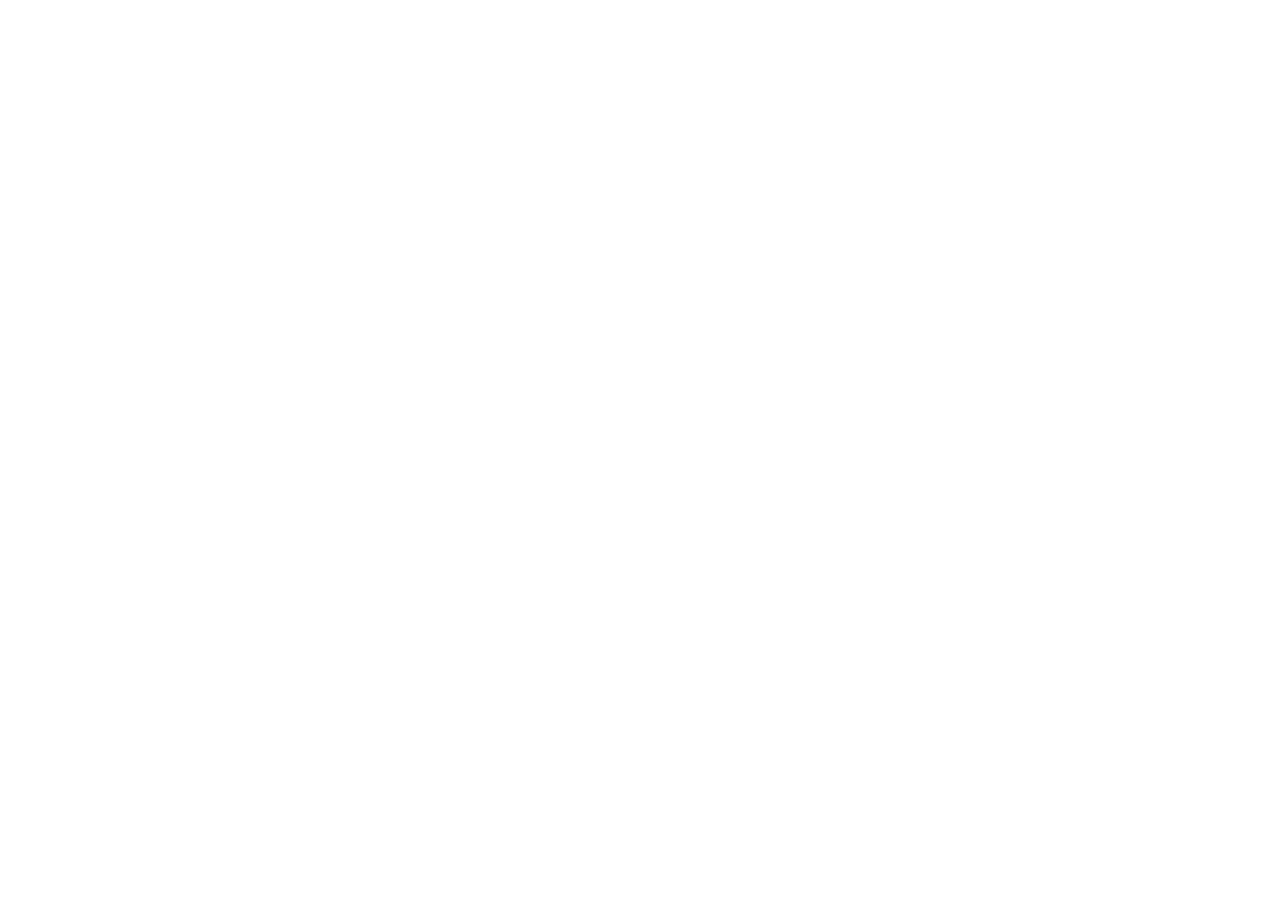
==== block-BHaabu/index.html @ cf7f06b1 "add css file link in index file" ====
<!DOCTYPE html>
<html lang="en">
  <head>
    <meta charset="UTF-8" />
    <meta http-equiv="X-UA-Compatible" content="IE=edge" />
    <meta name="viewport" content="width=device-width, initial-scale=1.0" />
    <title>Assigment I | Background & Gradients</title>
    <link rel="stylesheet" href="assets/stylesheet/style.css" />
  </head>
  <body></body>
</html>
---- block-BHaabu/assets/stylesheet/style.css ----
/* http://meyerweb.com/eric/tools/css/reset/ 
   v2.0 | 20110126
   License: none (public domain)
*/

html,
body,
div,
span,
applet,
object,
iframe,
h1,
h2,
h3,
h4,
h5,
h6,
p,
blockquote,
pre,
a,
abbr,
acronym,
address,
big,
cite,
code,
del,
dfn,
em,
img,
ins,
kbd,
q,
s,
samp,
small,
strike,
strong,
sub,
sup,
tt,
var,
b,
u,
i,
center,
dl,
dt,
dd,
ol,
ul,
li,
fieldset,
form,
label,
legend,
table,
caption,
tbody,
tfoot,
thead,
tr,
th,
td,
article,
aside,
canvas,
details,
embed,
figure,
figcaption,
footer,
header,
hgroup,
menu,
nav,
output,
ruby,
section,
summary,
time,
mark,
audio,
video {
  margin: 0;
  padding: 0;
  border: 0;
  font-size: 100%;
  font: inherit;
  vertical-align: baseline;
}
/* HTML5 display-role reset for older browsers */
article,
aside,
details,
figcaption,
figure,
footer,
header,
hgroup,
menu,
nav,
section {
  display: block;
}
body {
  line-height: 1;
}
ol,
ul {
  list-style: none;
}
blockquote,
q {
  quotes: none;
}
blockquote:before,
blockquote:after,
q:before,
q:after {
  content: "";
  content: none;
}
table {
  border-collapse: collapse;
  border-spacing: 0;
}
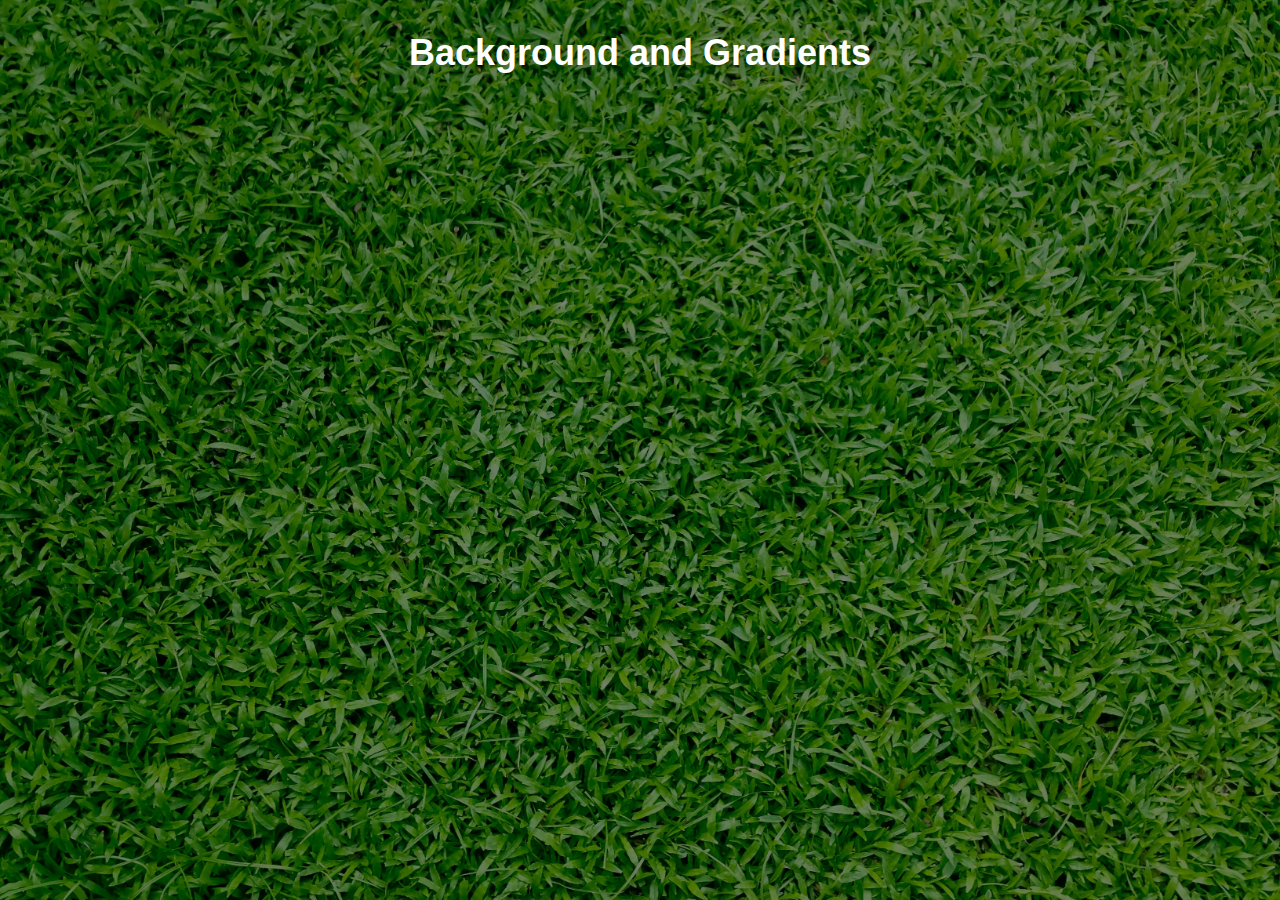
==== commit 70dcae28: "add header and give style to header" ====
--- a/block-BHaabu/index.html
+++ b/block-BHaabu/index.html
@@ -7,5 +7,9 @@
     <title>Assigment I | Background & Gradients</title>
     <link rel="stylesheet" href="assets/stylesheet/style.css" />
   </head>
-  <body></body>
+  <body>
+    <header class="header">
+      <h1>Background and Gradients</h1>
+    </header>
+  </body>
 </html>
--- a/block-BHaabu/assets/stylesheet/style.css
+++ b/block-BHaabu/assets/stylesheet/style.css
@@ -127,3 +127,28 @@
   border-collapse: collapse;
   border-spacing: 0;
 }
+
+*,
+*::before,
+*::after {
+  box-sizing: border-box;
+}
+body {
+  font-size: 16px;
+  line-height: 1.6;
+  font-family: Arial, Helvetica, sans-serif;
+  background: linear-gradient(rgba(0, 0, 0, 0.5), rgba(0, 0, 0, 0.5)),
+    url("../media/pexels-pixmike-413195.jpg") no-repeat;
+  background-size: cover;
+}
+
+/* Header */
+.header {
+  padding: 24px 0;
+}
+.header h1 {
+  font-size: 36px;
+  color: #fff;
+  font-weight: bolder;
+  text-align: center;
+}
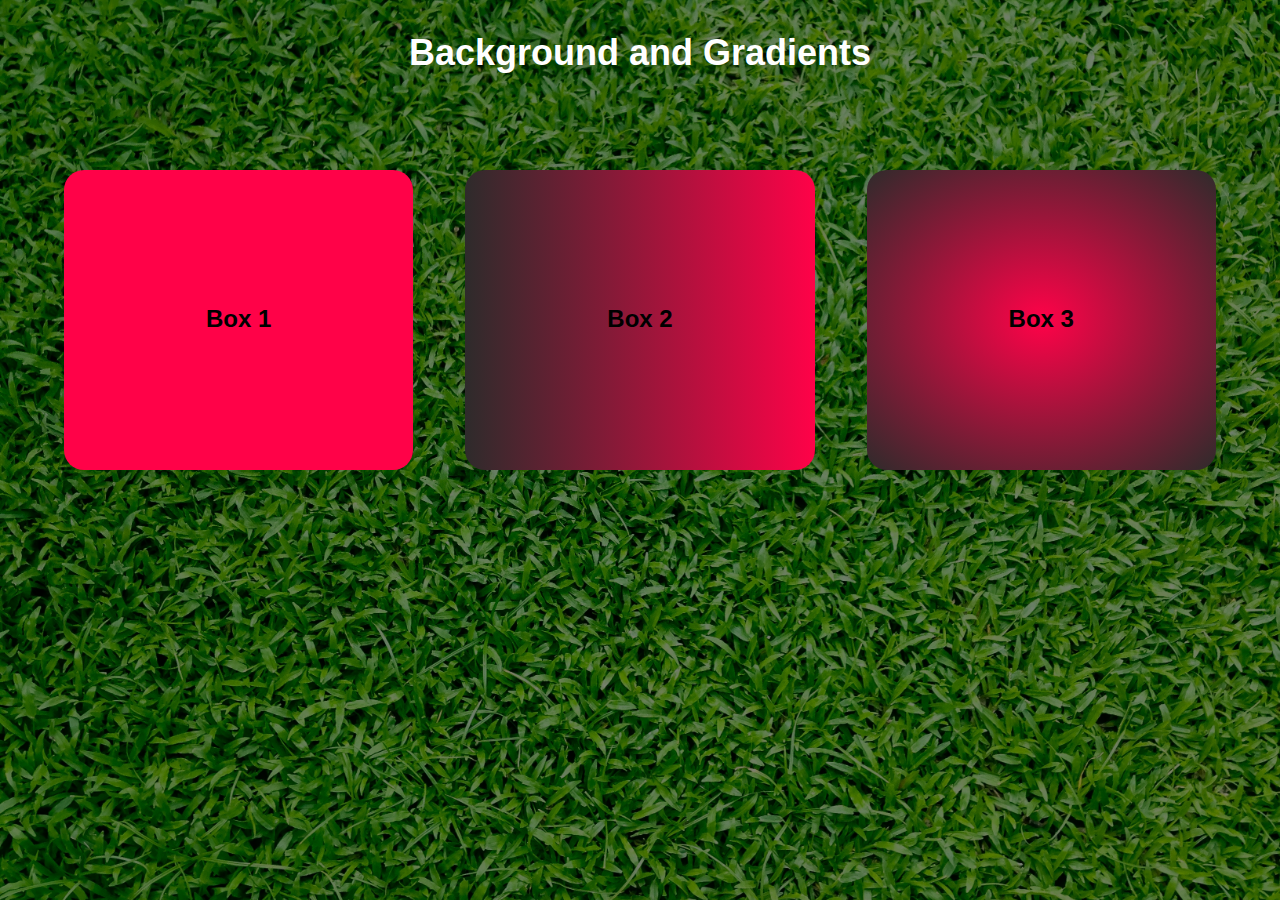
==== commit fbabb8fe: "add boxes and apply gradient to them" ====
--- a/block-BHaabu/index.html
+++ b/block-BHaabu/index.html
@@ -11,5 +11,14 @@
     <header class="header">
       <h1>Background and Gradients</h1>
     </header>
+    <main>
+      <div class="container">
+        <section class="box-container flex padding">
+          <div class="box box-1 flex justify-center"><span>Box 1</span></div>
+          <div class="box box-2 flex justify-center"><span>Box 2</span></div>
+          <div class="box box-3 flex justify-center"><span>Box 3</span></div>
+        </section>
+      </div>
+    </main>
   </body>
 </html>
--- a/block-BHaabu/assets/stylesheet/style.css
+++ b/block-BHaabu/assets/stylesheet/style.css
@@ -141,6 +141,27 @@
     url("../media/pexels-pixmike-413195.jpg") no-repeat;
   background-size: cover;
 }
+/* Custom styles */
+.padding {
+  padding: 64px 0;
+}
+
+/* Container */
+.container {
+  max-width: 1400px;
+  width: 90%;
+  margin: 0 auto;
+}
+
+/* Flex */
+.flex {
+  display: flex;
+  justify-content: space-between;
+  align-items: center;
+}
+.justify-center {
+  justify-content: center;
+}
 
 /* Header */
 .header {
@@ -152,3 +173,22 @@
   font-weight: bolder;
   text-align: center;
 }
+
+/* Box Container */
+.box {
+  width: 400px;
+  height: 300px;
+  background: #ff0248;
+  border-radius: 20px;
+  width: 30.33%;
+}
+.box span {
+  font-weight: bold;
+  font-size: 24px;
+}
+.box-2 {
+  background: linear-gradient(to right, rgb(46, 43, 43), #ff0248);
+}
+.box-3 {
+  background: radial-gradient(#ff0248, rgb(46, 43, 43));
+}
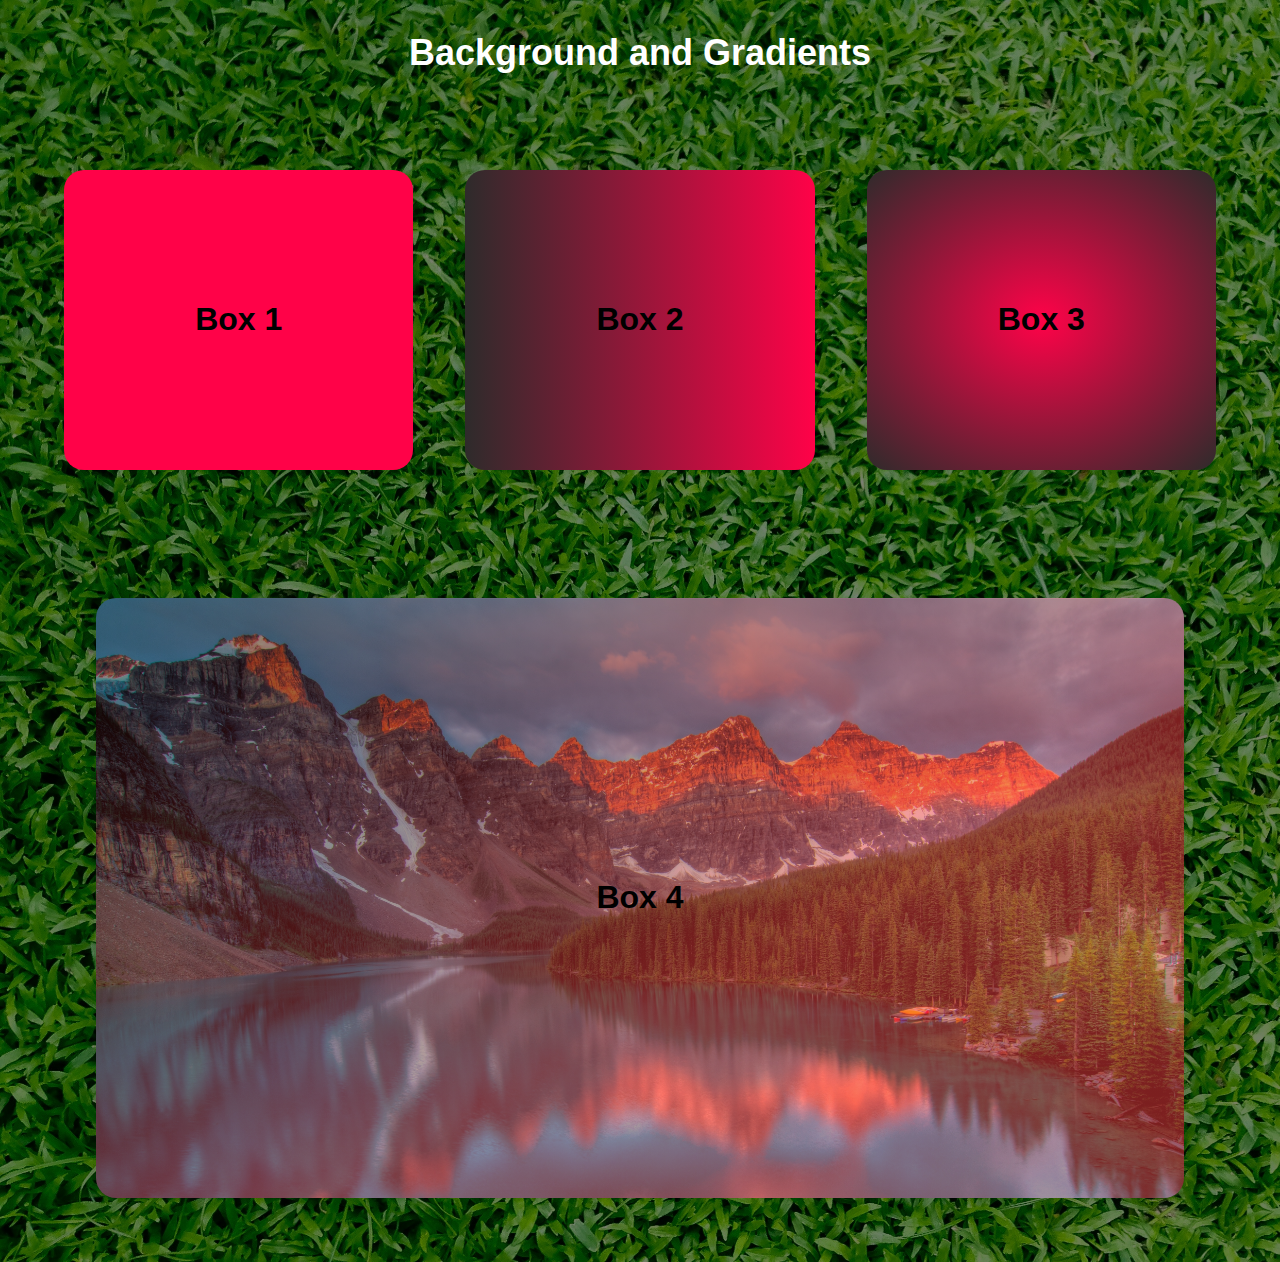
==== commit 1aa7d1de: "add box with background img and apply gradient" ====
--- a/block-BHaabu/index.html
+++ b/block-BHaabu/index.html
@@ -18,6 +18,12 @@
           <div class="box box-2 flex justify-center"><span>Box 2</span></div>
           <div class="box box-3 flex justify-center"><span>Box 3</span></div>
         </section>
+
+        <section class="box-img padding">
+          <div class="box-4 flex justify-center">
+            <span>Box 4</span>
+          </div>
+        </section>
       </div>
     </main>
   </body>
--- a/block-BHaabu/assets/stylesheet/style.css
+++ b/block-BHaabu/assets/stylesheet/style.css
@@ -141,6 +141,9 @@
     url("../media/pexels-pixmike-413195.jpg") no-repeat;
   background-size: cover;
 }
+img {
+  width: 100%;
+}
 /* Custom styles */
 .padding {
   padding: 64px 0;
@@ -182,9 +185,9 @@
   border-radius: 20px;
   width: 30.33%;
 }
-.box span {
+span {
   font-weight: bold;
-  font-size: 24px;
+  font-size: 32px;
 }
 .box-2 {
   background: linear-gradient(to right, rgb(46, 43, 43), #ff0248);
@@ -192,3 +195,19 @@
 .box-3 {
   background: radial-gradient(#ff0248, rgb(46, 43, 43));
 }
+
+/* Box image */
+.box-img {
+  padding: 64px 32px;
+}
+.box-4 {
+  background-image: linear-gradient(
+      to bottom right,
+      rgba(0, 0, 0, 0.5),
+      rgba(246, 62, 62, 0.5) 60%
+    ),
+    url("../media/pexels-james-wheeler-417074.jpg");
+  height: 600px;
+  border-radius: 20px;
+  background-size: cover;
+}
